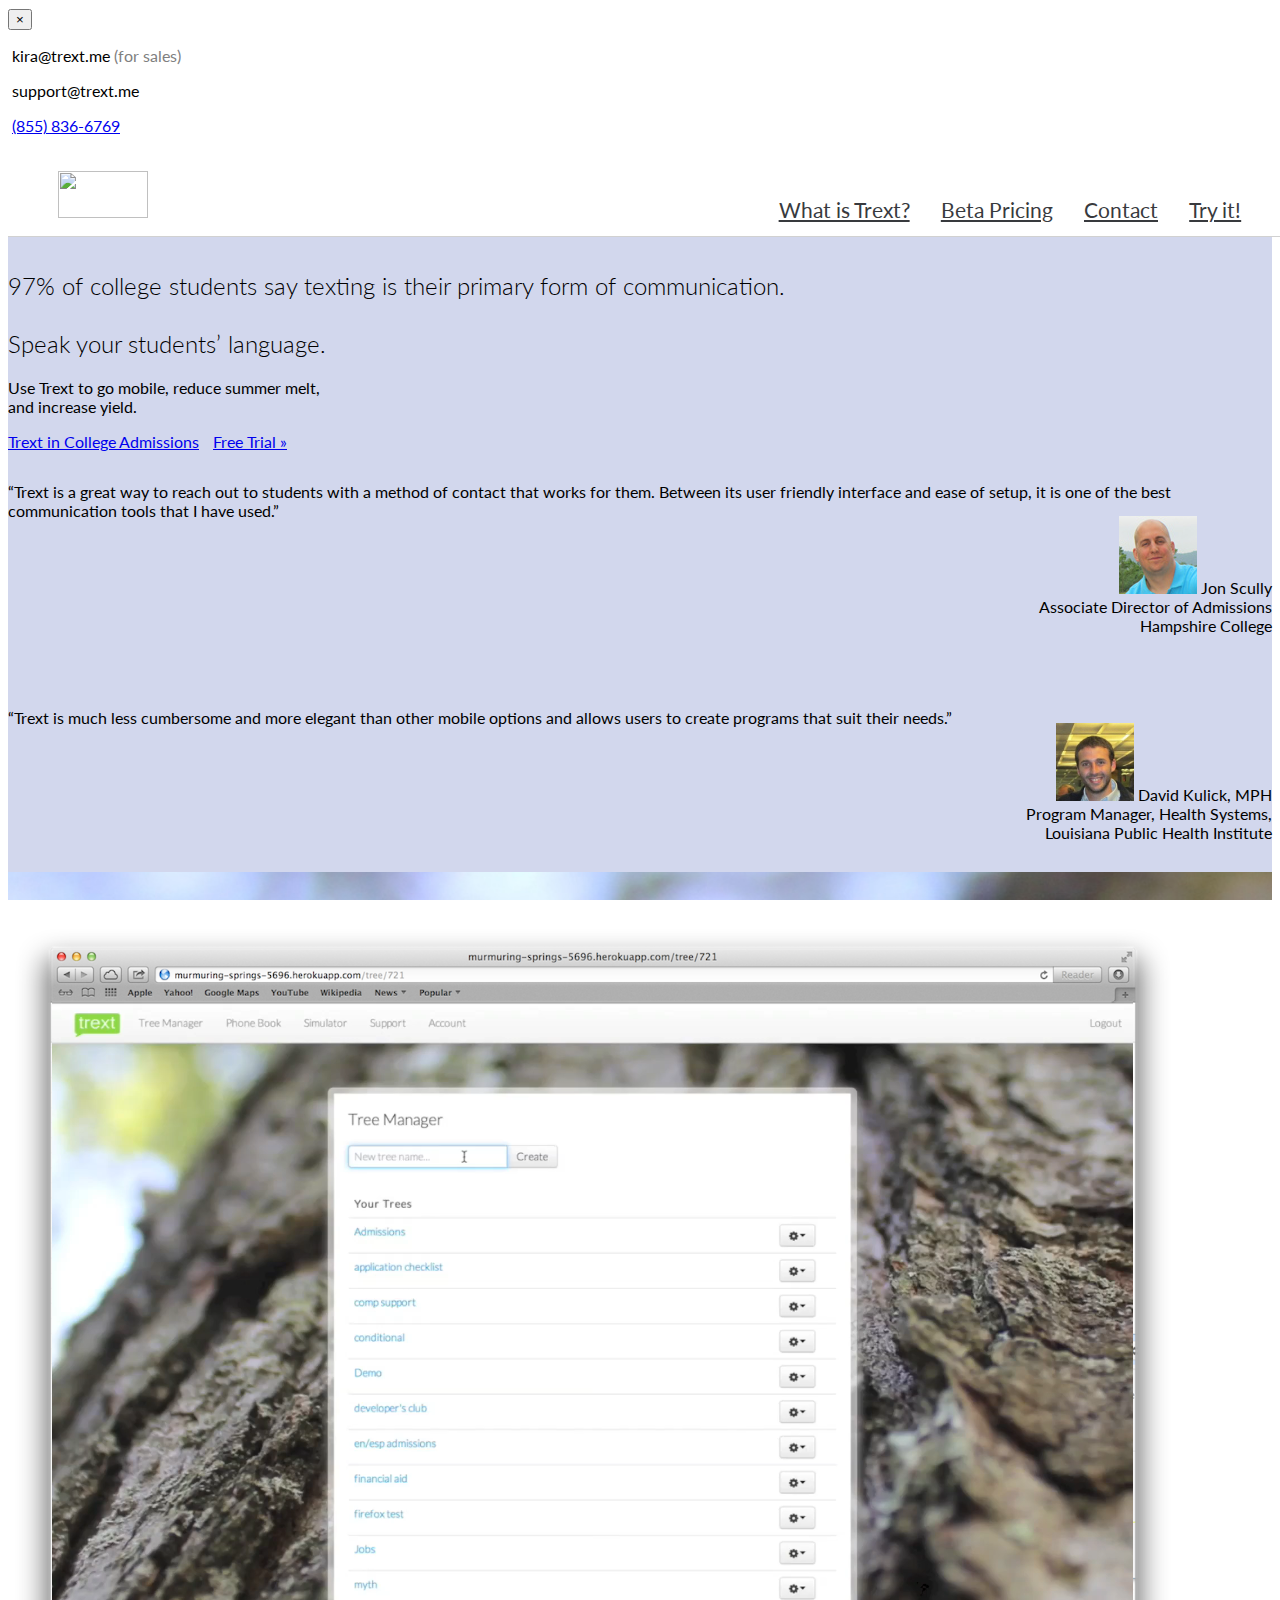
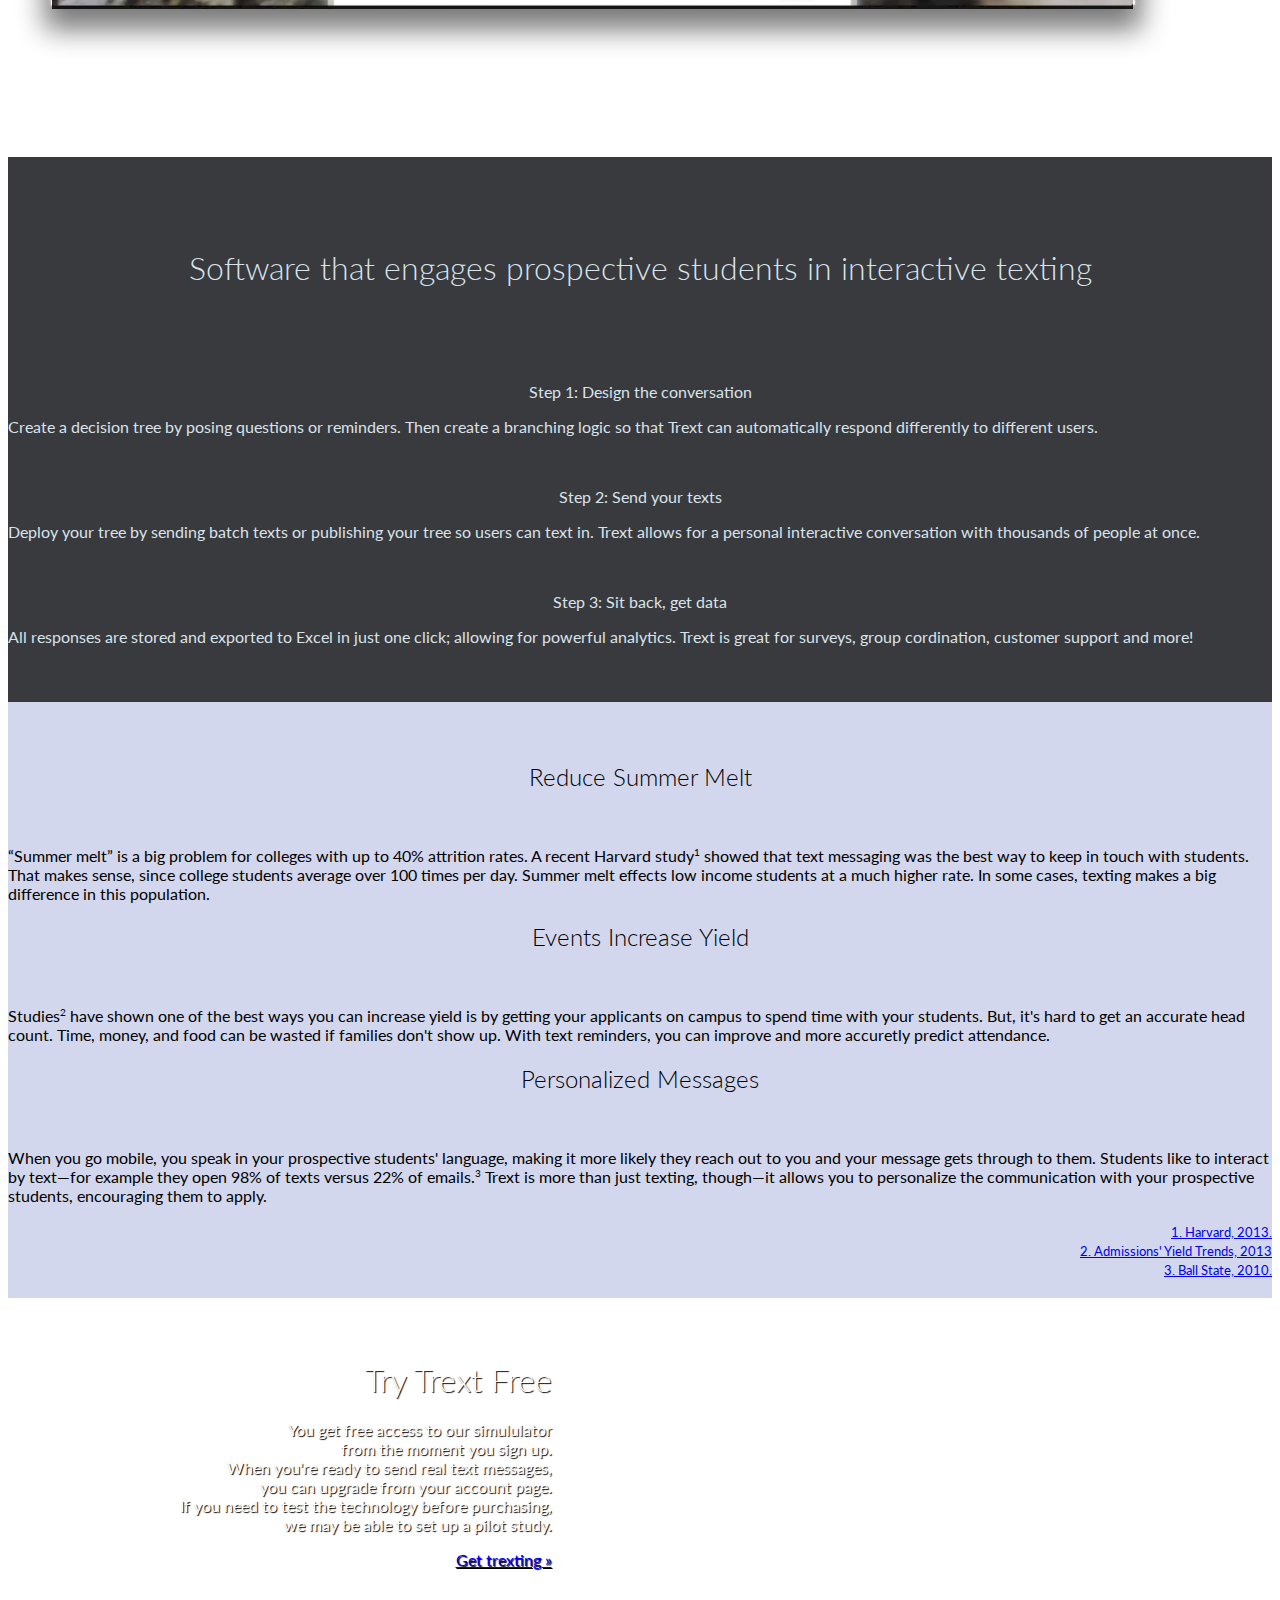
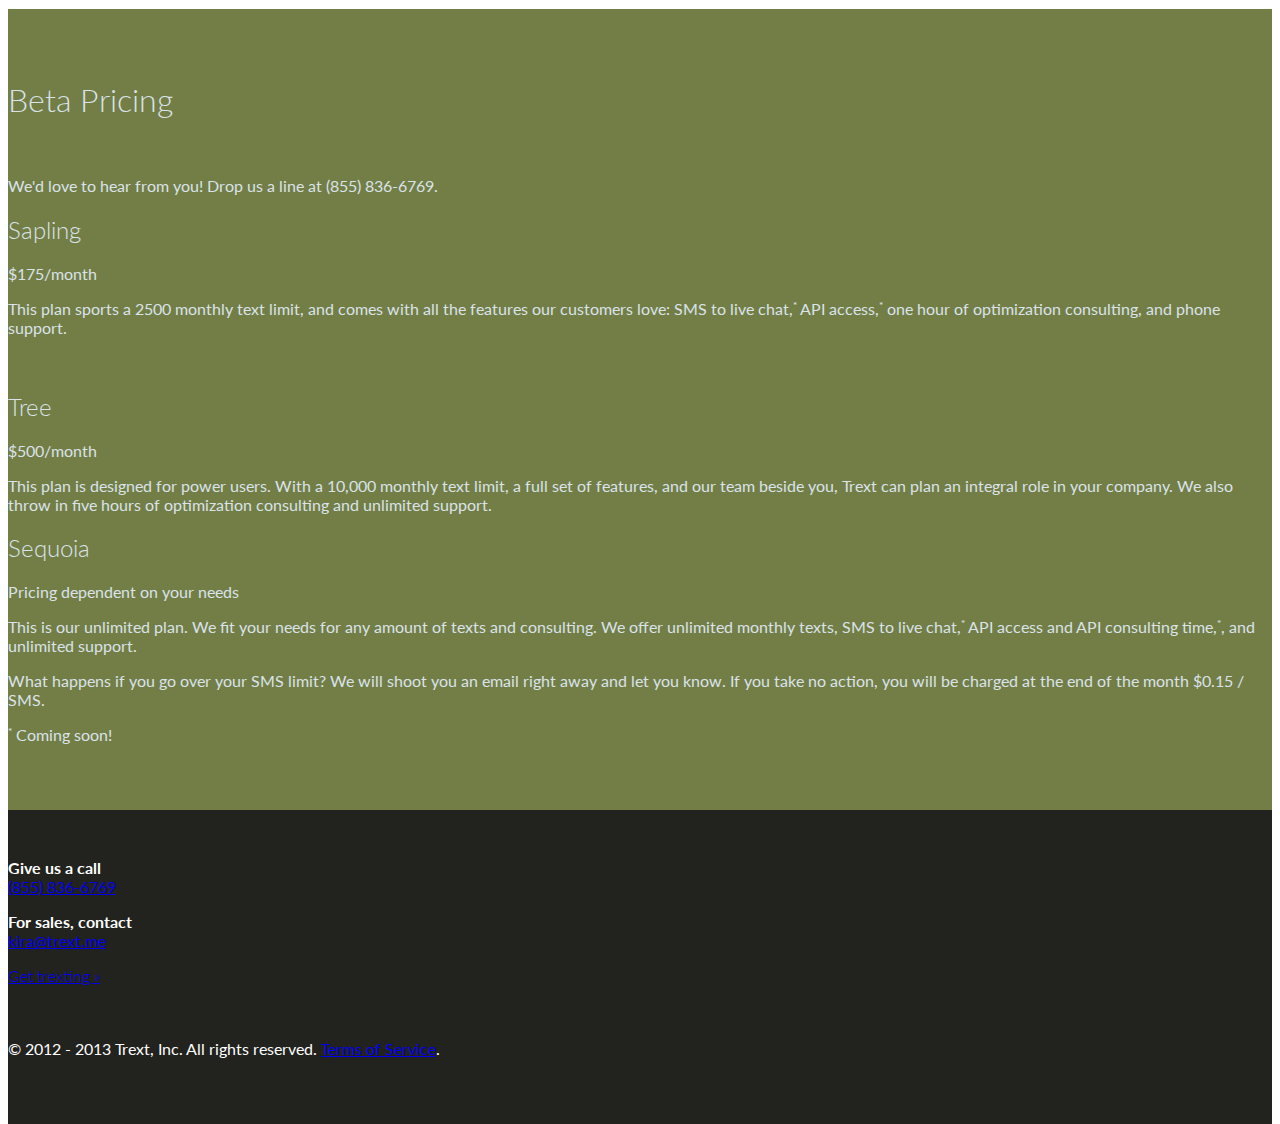
==== admissions.html @ d8ddca7c "addmissions landing page" ====
<!doctype html>
<html>
<head>
	<title>Trext for Admissions</title>
	<link href='http://fonts.googleapis.com/css?family=Lato:300,700' rel='stylesheet' type='text/css'>
	<link href="http://netdna.bootstrapcdn.com/twitter-bootstrap/2.3.2/css/bootstrap-combined.min.css" rel="stylesheet">
	<link href="http://netdna.bootstrapcdn.com/font-awesome/3.2.1/css/font-awesome.min.css" rel="stylesheet">
	<meta charset="utf-8" />
	<link rel="stylesheet" href="style.css"/>
	<style>

	sup{
		font-size:0.6em;
	}
	.highlight{
		font-weight: 700;
	}
	</style>
</head>
<body>
	<!-- to do:
	1. add favico
	2. push live
	3. add testimonials:
			"Trext is a great way to reach out to students with a method of contact that works for them. Between its user friendly interface and ease of setup, it is one of the best communication tools that I have used."
			Jon Scully, Associate Director of Admissions (also suggested we use his linkedin picture)
			Need one more
			-->

	<div class="modal hide fade" id="contact" style="z-index:20; top:220px;" tabindex="-1" data-backdrop="false" role="dialog" aria-labelledby="myModalLabel" aria-hidden="true">
		<div class="modal-body">
			<button type="button" class="close" data-dismiss="modal" aria-hidden="true">&times;</button>
			<p class="lead"><i class="icon-envelope"></i> &nbsp;kira@trext.me <span class="gray">(for sales)</span></p>
			<p class="lead"><i class="icon-envelope"></i> &nbsp;support@trext.me</p>
			<p class="lead"><i class="icon-phone"></i> &nbsp;<a href="tel:8558366769">(855) 836-6769</a></p>
		</div>
	</div>	
	<div id="header">
		<a class="pull-left" href="#front"><img src="trext_logo_no_leaf.png" style="width:90px; height:47px;" width="90"/></a>
		<ul id="nav">
			<li><a href="#about">What is Trext?</a></li>
			<li><a href="#pricing">Beta Pricing</a></li>
			<li><a href="#contact" data-toggle="modal">Contact</a></li>
			<li><a href="https://app.trext.me/signup.html">Try it!</a></li>
		</ul>
	</div>
		<div id="start" class="section" style="background:#D2D7ED; padding-bottom:30px; padding-top:100px;">
		<div class="container" style="">
				<div class="row">
					<div class="span6">
						<h2>97% of college students say texting is their primary form of communication. <br><br>Speak your students&rsquo; language.</h2>
						<p class="lead">Use Trext to go mobile, reduce summer melt,<br/>and increase yield.</p>	
						<a style="margin-right:10px" href="#about" class="btn btn-primary btn-large">Trext in College Admissions</a>	
						<a href="https://app.trext.me/signup.html"  class="btn btn-warning btn-large">Free Trial &raquo;</a>
					</div>
					<div class="span6" style="padding-top:15px;">
						<div>
							<p>
								&ldquo;Trext is a great way to reach out to students with a method of contact that works for them. Between its user friendly interface and ease of setup, it is one of the best communication tools that I have used.&rdquo;
							</p>
							<div style="text-align:right; margin-top:-10px">
							<img src="Jon-Scully_photo.jpg" class="pull-right img-polaroid" style="margin-left:20px;margin-top:-10px;"/>

								Jon Scully<br/>
								Associate Director of Admissions<br/>
								Hampshire College

							</div>
						</div>
						<br/>
						<br/><br/>
						<div>
							<p>
								&ldquo;Trext is much less cumbersome and more elegant than other mobile options and allows users to create programs that suit their needs.&rdquo;
							</p>
							<div style="text-align:right; margin-top:-10px;">
							<img src="David_Kulick.jpg" class="pull-right img-polaroid" style="width:78px; height:78px;margin-left:20px;margin-top:-10px;"/>

							David Kulick, MPH<br/>
							Program Manager, Health Systems,<br/>
							Louisiana Public Health Institute

							</div>
						</div>
					</div>
				</div>
			</div>
	</div>

	<div class="section screenshotContainer" style="padding-bottom:0;">
		<div class="container" style="padding-top:75px;background:url(screen.png); background-size:1170px 744px; background-repeat:no-repeat;min-height:760px;">
			<video loop="true" autoplay="" style=" height:608px; width:1086px; margin-top:4px; margin-left:41px;">
				<source src="adVid.mp4">
				<source src="adVid.webm">
			</video>
		</div>
	</div>

	<div id="about" class="section" style="background:rgb(56, 58, 62); color:#DAE3EA; padding-bottom:40px; padding-top:70px;">

		<div class="container">
			<h1 style="text-align:center;">Software that engages prospective students in interactive texting</h1><br/><br/>
			<div class="row">
				<div class="span4">
					<div style="text-align:center;"><i class="icon-leaf" style="font-size:5em; "></i></div><br/>
					<p  style="text-align:center;" class="lead">Step 1: Design the conversation</p>
					<p class="lead">Create a decision tree by posing questions or reminders. Then create a branching logic so that Trext can automatically respond differently to different users.</p>
				</div>
				<div class="span4">
					<div style="text-align:center;"><i class="icon-bullhorn" style="font-size:5em;"></i></div><br/>
					<p style="text-align:center;"  class="lead">Step 2: Send your texts</p>
					<p class="lead">Deploy your tree by sending batch texts or publishing your tree so users can text in. Trext allows for a personal interactive conversation with thousands of people at once.</p>
				</div>
				<div class="span4">
					<div style="text-align:center;"><i class="icon-table" style="font-size:5em;"></i></div><br/>
					<p  style="text-align:center;" class="lead">Step 3: Sit back, get data</p>
					<p class="lead">All responses are stored and exported to Excel in just one click; allowing for powerful analytics. Trext is great for surveys, group cordination, customer support and more!</p>
				</div>
			</div>

			
		</div>
	</div>

	<div id="college" class="section" style="background:#D2D7ED; padding-top:40px; padding-bottom:20px;">
		<div class="container">
			<div class="row">
				<div class="span4">
					<div style="text-align:center;"><h2>Reduce Summer Melt</h2></div><br/>
					<p class="lead">&ldquo;Summer melt&rdquo; is a big problem for colleges with up to 40% attrition rates. A recent Harvard study<sup>1</sup> showed that text messaging was the best way to keep in touch with students. That makes sense, since college students average over 100 times per day. Summer melt effects low income students at a much higher rate. In some cases, texting makes a big difference in this population.</p>
				</div>
				<div class="span4">
					<div style="text-align:center;"><h2>Events Increase Yield</h2></div><br/>
					<p class="lead">Studies<sup>2</sup> have shown one of the best ways you can increase yield is by getting your applicants on campus to spend time with your students. But, it's hard to get an accurate head count. Time, money, and food can be wasted if families don't show up. With text reminders, you can improve and more accuretly predict attendance.</p>
				</div>
				<div class="span4">
					<div style="text-align:center;"><h2>Personalized Messages</h2></div><br/>
					<p class="lead">When you go mobile, you speak in your prospective students' language, making it more likely they reach out to you and your message gets through to them. Students like to interact by text—for example they open 98% of texts versus 22% of emails.<sup>3</sup> Trext is more than just texting, though—it allows you to personalize the communication with your prospective students, encouraging them to apply.</p>
				</div>
			</div>
			<div style="text-align:right;">
				<a href="http://scholar.harvard.edu/files/bencastleman/files/castleman_page_-_summer_nudging_-_april_2013.pdf"><small>1. Harvard, 2013.</small></a></br>
				<a href="http://www.inigral.com/AdmissionsYieldSurvey.pdf"><small>2. Admissions' Yield Trends, 2013</small></a></br>
				<a href="http://jimromenesko.com/2012/02/22/ball-state-prof-studies-college-students-phone-use/"><small>3. Ball State, 2010.</small></a>
			</div>
		</div>
	</div>

	<div id="pricing" class="section freeContainer" style="padding-top:40px; padding-bottom:40px;">
		<div class="container">
			<div style="width:43%; text-align:right;" class="pull-right">
				<h1>Try Trext Free</h1>
				<p class="lead">You get free access to our simululator <br>from the moment you sign up.<br>When you're ready to send real text messages, <br>you can upgrade from your account page. <br>If you need to test the technology before purchasing,<br> we may be able to set up a pilot study.</p>
				<a href="https://app.trext.me/signup.html" class="btn pull-right btn-warning btn-large">Get trexting &raquo;</a>
			</div>
		</div>
	</div>

		

	<div class="section" style="background:rgb(114,126,69); color:#DAE3EA;">
		<div class="container">
			<h1>Beta Pricing</h1><br>
			<p class="lead white">
				We'd love to hear from you! Drop us a line at (855) 836-6769.
			</p>
			<div class="row">

				<div class="span4">
					<h2>Sapling</h2>
					<p class="lead">$175/month</p>
					<p>This plan sports a 2500 monthly text limit, and comes with all the features our customers love: SMS to live chat,<sup>*</sup> API access,<sup>*</sup> one hour of optimization consulting, and phone support.</p><br>
					<!-- <button class="btn">Grow &raquo;</button> -->
				</div>

				<div class="span4">
					<h2>Tree</h2>
					<p class="lead">$500/month</p>
					<p>This plan is designed for power users. With a 10,000 monthly text limit, a full set of features, and our team beside you, Trext can plan an integral role in your company. We also throw in five hours of optimization consulting and unlimited support.</p>
					<!-- <button class="btn">Thrive &raquo;</button> -->
				</div>
				<div class="span4">
					<h2>Sequoia</h2>
					<p class="lead">Pricing dependent on your needs</p>
					<p>This is our unlimited plan. We fit your needs for any amount of texts and consulting. We offer unlimited monthly texts, SMS to live chat,<sup>*</sup> API access and API consulting time,<sup>*</sup>, and unlimited support.
					</p>
					<!-- <button class="btn">Plant &raquo;</button><br/><br/> -->
				</div>
			</div>
			<!-- <h2 style="text-align:center;">To get started, contact us at kira@trext.me or (855) 836-6769.</h2> -->
			<p class="white">What happens if you go over your SMS limit? We will shoot you an email right away and let you know. If you take no action, you will be charged at the end of the month $0.15 / SMS.</p>
			<p class="white"><sup>*</sup> Coming soon!</p>
		</div>
	</div>

	<div class="section" style="background:rgb(34,34,30); color: white; padding-top:2em;">
		<div class="container">
			<div class="row">
				<div class="span3">
					<p><strong>Give us a call</strong><br/><a href="tel:8558366769">(855) 836-6769</a></p>
					<!-- <a href="">The Trext Team</a><br/> -->
					<!-- <a href="">Careers</a><br/> -->
					
				</div>

				<div class="span3">
					<p><strong>For sales, contact</strong><br/><a href="mailto:kira@trext.me">kira@trext.me</a></p>
					<!-- <a href="">Advisors</a><br/> -->
					<!-- <a href="">Support</a> -->
				</div>
				<div class="span3">
					
				</div>
				<div class="span3">
					<a href="https://app.trext.me/signup.html" class="btn btn-warning btn-large" style="width:100%; font-weight:300">Get trexting &raquo;</a>
				</div>
			</div><br/><br/>
			<div><p>&copy; 2012 - 2013 Trext, Inc. All rights reserved. <a href="https://app.trext.me/beta_testing_tos.html">Terms of Service</a>.</p></div>
		</div>
	</div>


<!-- 
	<div style="background:#632763; color:#DAE3EA; padding-top:7em; padding-bottom:7em;">

		<div class="container">
			<div class="row">
				<div class="span6">
					<p class="lead">96% of text messages are read within two minutes</p>
				</div>
				<div class="span6">
					<p class="lead">22% of emails are read within two minutes</p>
				</div>
			</div>

			
		</div>
	</div> -->
	<script src="http://code.jquery.com/jquery.min.js"></script>
	<script src="http://netdna.bootstrapcdn.com/twitter-bootstrap/2.3.2/js/bootstrap.min.js"></script>
	<script>
		var $window = $(window),
			$document = $(document);
		$("a").on('click',function(e) {
			var $a = $(this),
				$target = $($a.attr("href"));
			if($a.attr("href")[0] === "#" && $a.attr("href").indexOf("contact") === -1) { //if link is on same page
				e.preventDefault();
				$("body,html").animate({scrollTop:$target.offset().top - parseInt($target.css("padding-top")) - 10},"slow");
			}
		});
		  var _gaq = _gaq || [];
  _gaq.push(['_setAccount', 'UA-37940961-1']);
  _gaq.push(['_trackPageview']);

  (function() {
    var ga = document.createElement('script'); ga.type = 'text/javascript'; ga.async = true;
    ga.src = ('https:' == document.location.protocol ? 'https://ssl' : 'http://www') + '.google-analytics.com/ga.js';
    var s = document.getElementsByTagName('script')[0]; s.parentNode.insertBefore(ga, s);
  })();
	</script>

</body>
</html>
---- style.css ----
html,body{
			height:100%;
			font-family: 'Lato', sans-serif!important;
		}
		h1,h2,h3{
			font-family: 'Lato', sans-serif!important;
			font-weight: 300;
		}
	
		#front {
			height:95%;
			background: url("front.jpg") fixed no-repeat center top ; 
			-webkit-background-size: cover;
			-moz-background-size: cover;
			-o-background-size: cover;
			background-size: cover;
			position: relative;
			top:5%;
		}
		#header{
			padding:20px;
			padding-top:20px;
			padding-left:50px;
			padding-right:50px;
			position: fixed;
			z-index: 2;
			background:white;
			width:94%;
			height:5%;
			border-bottom:1px solid #D1D1D1;
		}
	#nav{
			padding-top:3px;
			float:right;
			list-style: none;
			margin-right:20px;
		}
		#nav li{
			display:inline-block;
			padding-left:1.7em;
			padding-top:7px;
		}
		#nav li a{
			color:rgb(56, 58, 62);
			font-size:1.3em;
		}

		#front .lead{
			color:white;
			font-size:2em;
			line-height: 2em;
		}
		.icon-play-circle{
			cursor: pointer;
			position:absolute; top:41%; left:44%; font-size:12em; color:rgb(255,255,255);
			opacity: 0.75;
			transition:opacity 0.7s;

		}
		.icon-play-circle:hover {
			opacity: 1;
		}

		.screenshotContainer {
			background: url("bluryTree.jpg") fixed no-repeat center top ; 
			-webkit-background-size: cover;
			-moz-background-size: cover;
			-o-background-size: cover;
			background-size: cover;
			padding-bottom:0;
		}

		.freeContainer {
			background: url("signup.jpg") fixed no-repeat center top ; 
			-webkit-background-size: cover;
			-moz-background-size: cover;
			-o-background-size: cover;
			background-size: cover;
			min-height:230px;
			text-shadow: 1px 1px 1px #000;
			color:white;
		}

		.somethingContainer {
			background: url("bark.jpg") fixed no-repeat center top ; 
			-webkit-background-size: cover;
			-moz-background-size: cover;
			-o-background-size: cover;
			background-size: cover;
		}

		.team {
			background: url("team.jpg") fixed no-repeat center top ; 
			-webkit-background-size: cover;
			-moz-background-size: cover;
			-o-background-size: cover;
			background-size: cover;
			min-height:500px;
		}

		.section {
			padding-top:50px; padding-bottom:50px;
		}

		.gray{
			color:gray;
		}

		.ilink{
			color:gray;
			transition: color 0.6s;
		}
		.ilink:hover{
			color:black;
			text-decoration: none;
		}


@media only screen 
and (min-device-width : 320px) 
and (max-device-width : 480px) { 
	#header{
		display:none!important;
	}
	.screenshotContainer{
		display:none;
	}
	#front{
		display:none;
	}
}

@media only screen 
and (min-device-width : 768px) 
and (max-device-width : 1024px)  { 
	#header{
		display:none!important;
	}
	.screenshotContainer{
		display:none;
	}
	#front{
		display:none;
	}
}
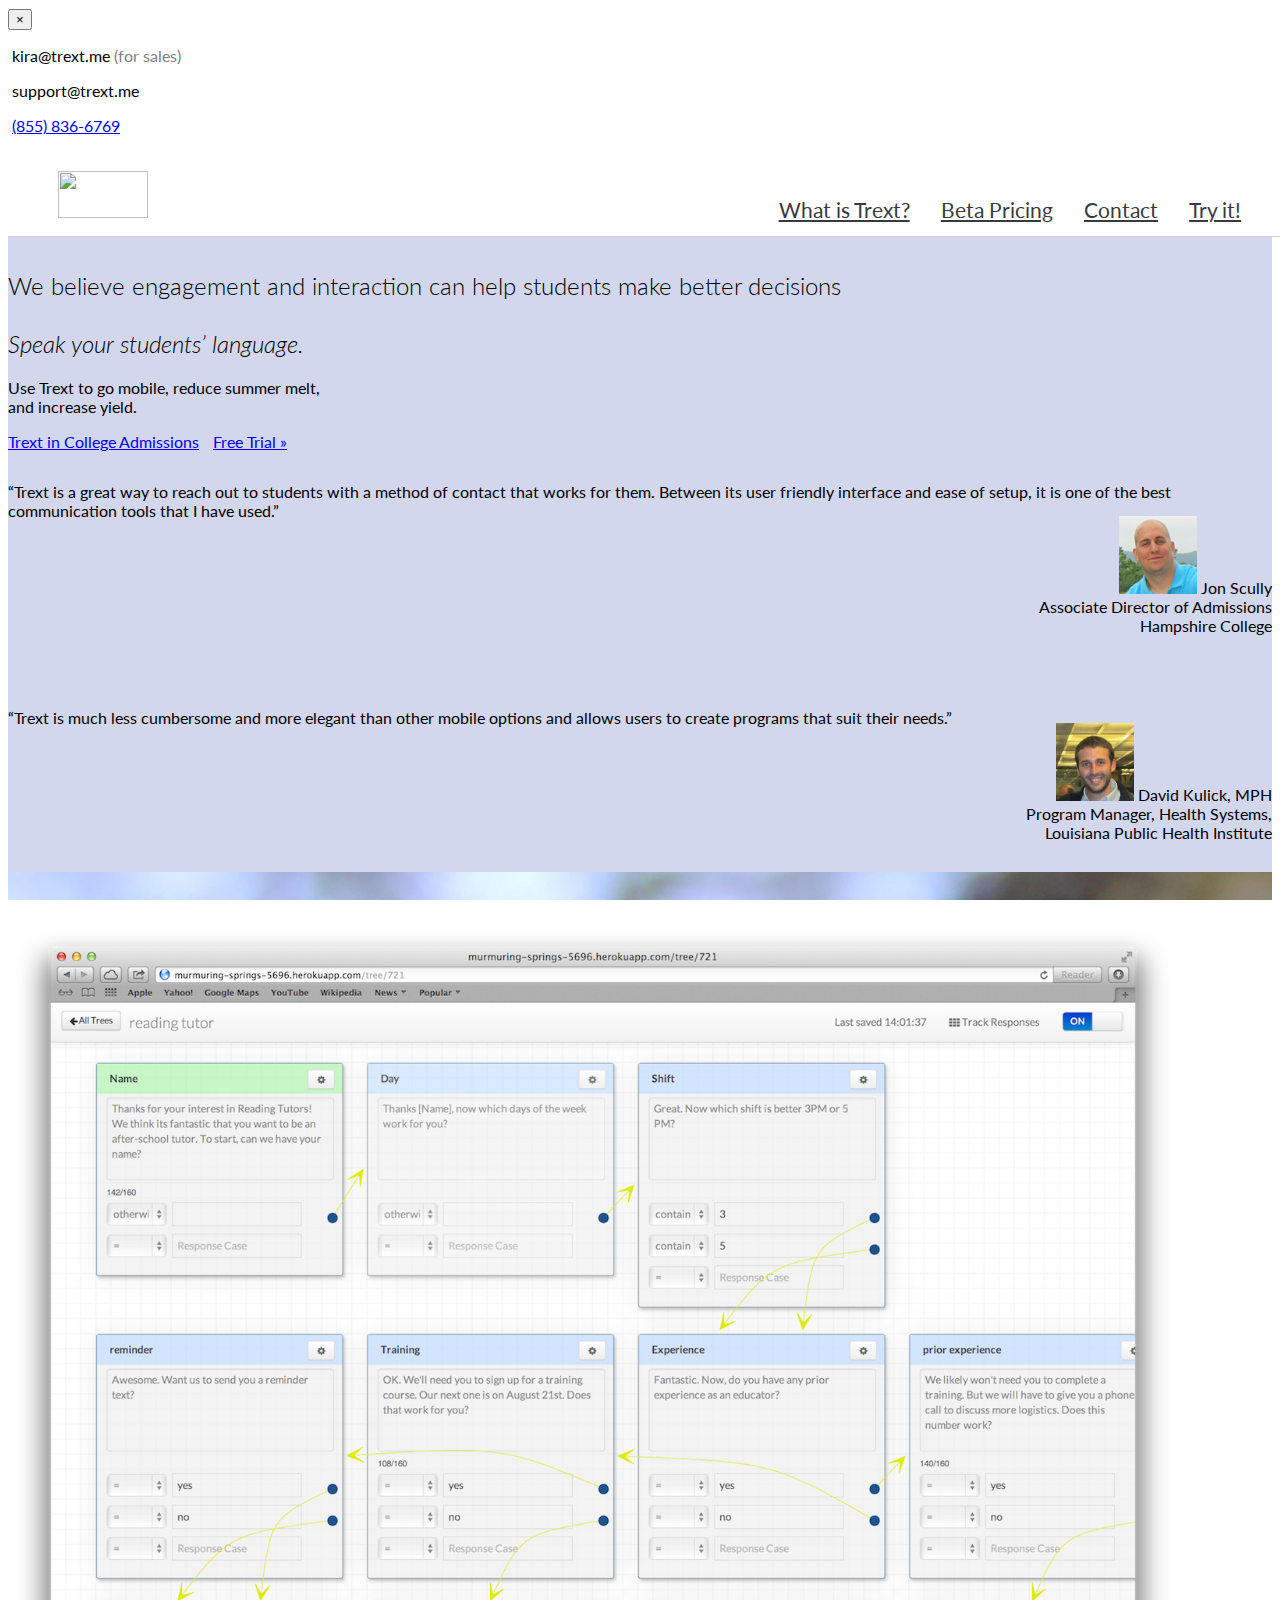
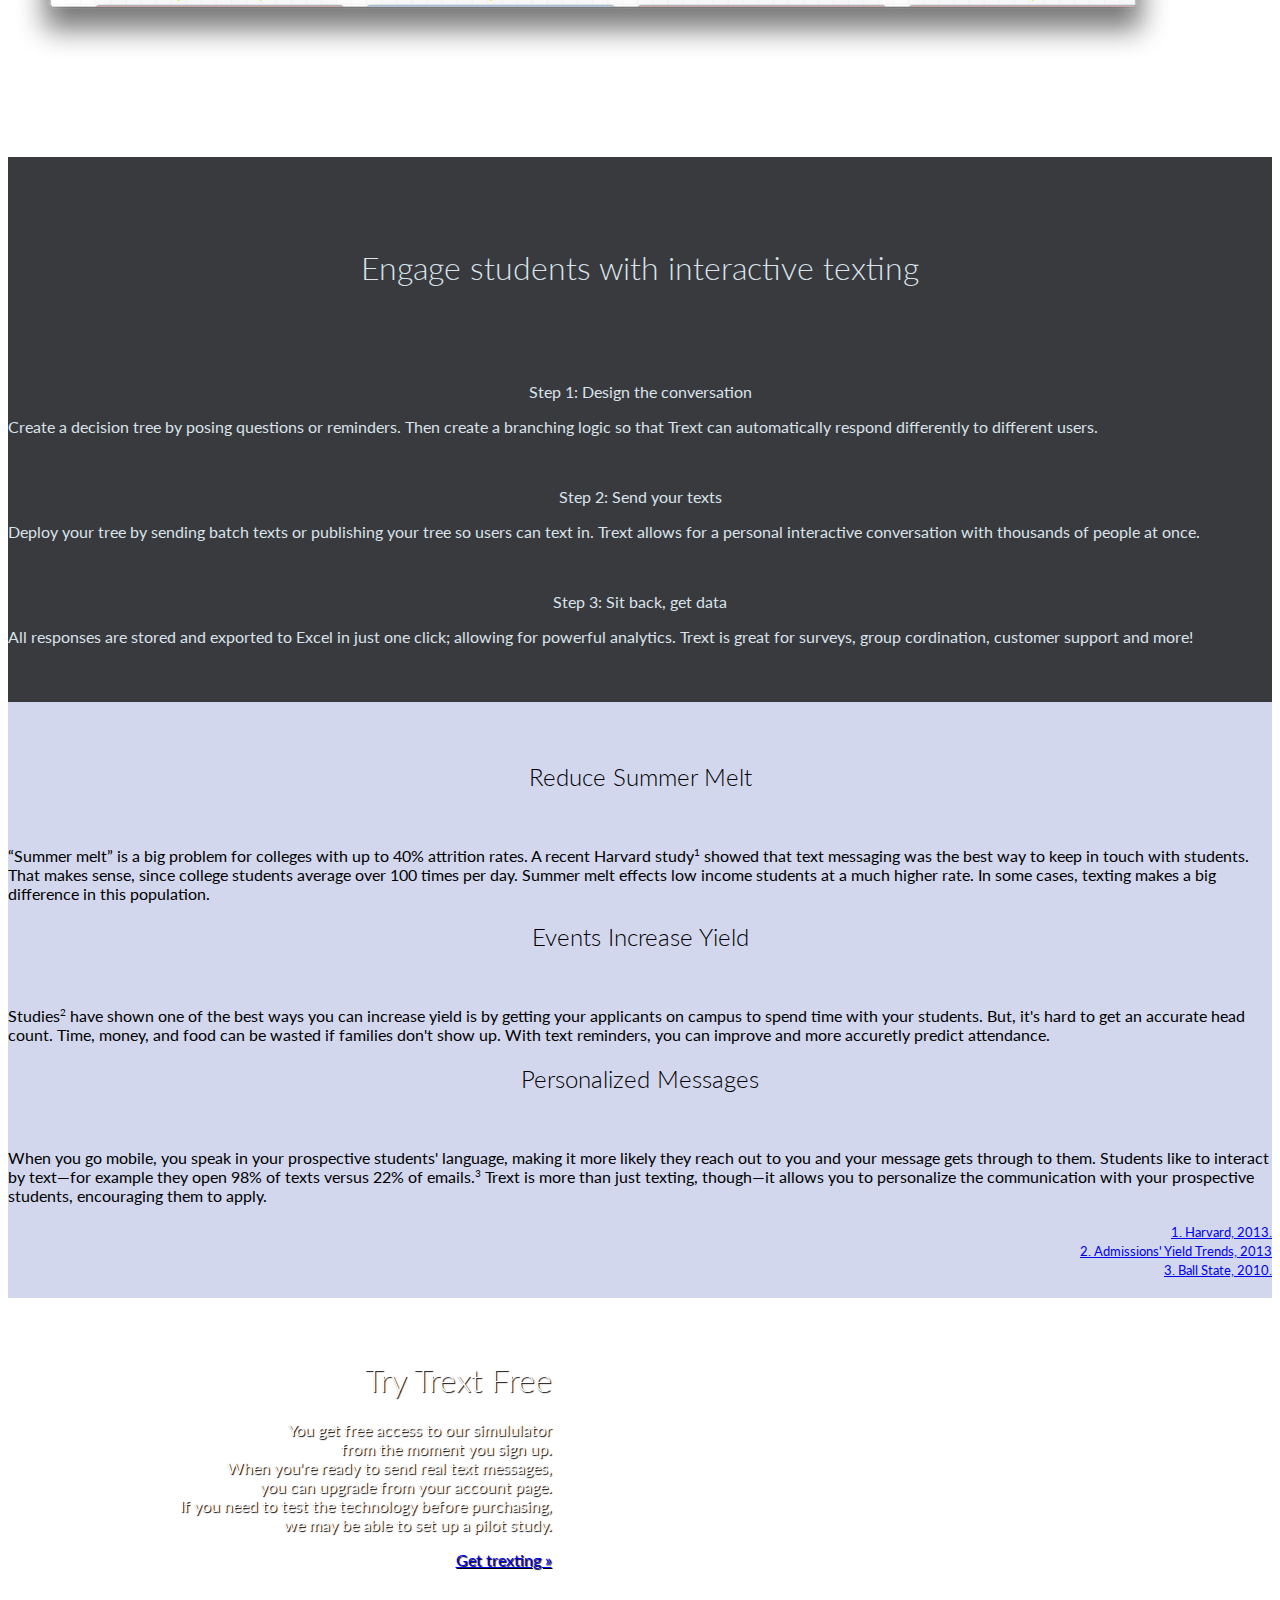
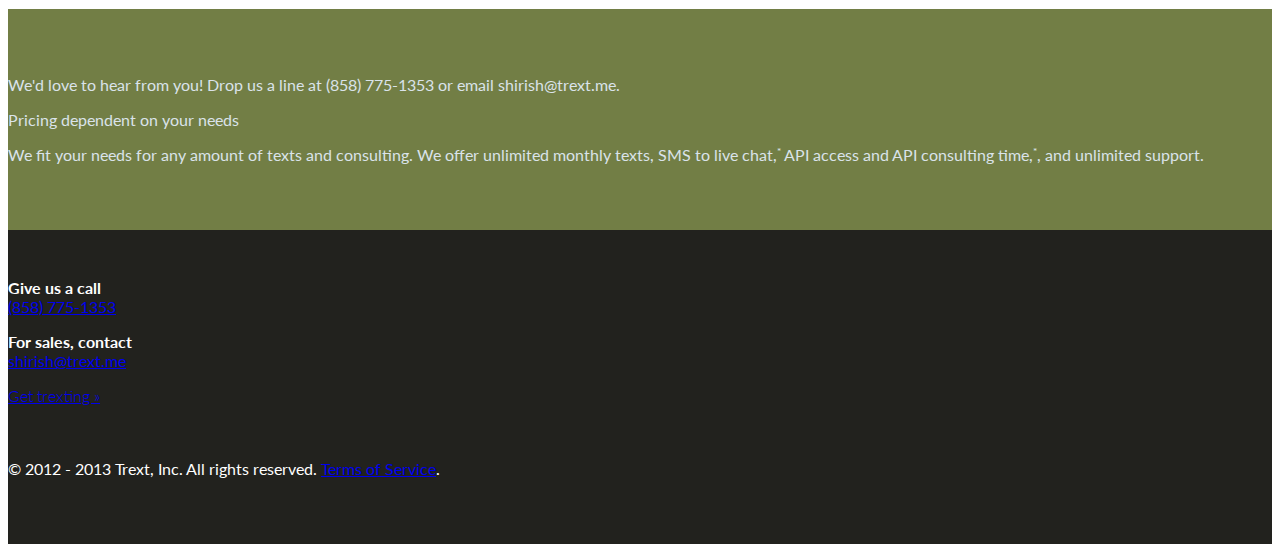
==== commit c3b6ad68: "changed with shirish's info, admissions page edits" ====
--- a/admissions.html
+++ b/admissions.html
@@ -48,7 +48,7 @@
 		<div class="container" style="">
 				<div class="row">
 					<div class="span6">
-						<h2>97% of college students say texting is their primary form of communication. <br><br>Speak your students&rsquo; language.</h2>
+						<h2>We believe engagement and interaction can help students make better decisions <br><br><i>Speak your students&rsquo; language.</i></h2>
 						<p class="lead">Use Trext to go mobile, reduce summer melt,<br/>and increase yield.</p>	
 						<a style="margin-right:10px" href="#about" class="btn btn-primary btn-large">Trext in College Admissions</a>	
 						<a href="https://app.trext.me/signup.html"  class="btn btn-warning btn-large">Free Trial &raquo;</a>
@@ -99,7 +99,7 @@
 	<div id="about" class="section" style="background:rgb(56, 58, 62); color:#DAE3EA; padding-bottom:40px; padding-top:70px;">
 
 		<div class="container">
-			<h1 style="text-align:center;">Software that engages prospective students in interactive texting</h1><br/><br/>
+			<h1 style="text-align:center;">Engage students with interactive texting </h1><br/><br/>
 			<div class="row">
 				<div class="span4">
 					<div style="text-align:center;"><i class="icon-leaf" style="font-size:5em; "></i></div><br/>
@@ -160,36 +160,16 @@
 
 	<div class="section" style="background:rgb(114,126,69); color:#DAE3EA;">
 		<div class="container">
-			<h1>Beta Pricing</h1><br>
 			<p class="lead white">
-				We'd love to hear from you! Drop us a line at (855) 836-6769.
+				We'd love to hear from you! Drop us a line at (858) 775-1353 or email shirish@trext.me.
 			</p>
 			<div class="row">
-
-				<div class="span4">
-					<h2>Sapling</h2>
-					<p class="lead">$175/month</p>
-					<p>This plan sports a 2500 monthly text limit, and comes with all the features our customers love: SMS to live chat,<sup>*</sup> API access,<sup>*</sup> one hour of optimization consulting, and phone support.</p><br>
-					<!-- <button class="btn">Grow &raquo;</button> -->
-				</div>
-
-				<div class="span4">
-					<h2>Tree</h2>
-					<p class="lead">$500/month</p>
-					<p>This plan is designed for power users. With a 10,000 monthly text limit, a full set of features, and our team beside you, Trext can plan an integral role in your company. We also throw in five hours of optimization consulting and unlimited support.</p>
-					<!-- <button class="btn">Thrive &raquo;</button> -->
-				</div>
-				<div class="span4">
-					<h2>Sequoia</h2>
+				<div class="span4">
 					<p class="lead">Pricing dependent on your needs</p>
-					<p>This is our unlimited plan. We fit your needs for any amount of texts and consulting. We offer unlimited monthly texts, SMS to live chat,<sup>*</sup> API access and API consulting time,<sup>*</sup>, and unlimited support.
+					<p>We fit your needs for any amount of texts and consulting. We offer unlimited monthly texts, SMS to live chat,<sup>*</sup> API access and API consulting time,<sup>*</sup>, and unlimited support.
 					</p>
-					<!-- <button class="btn">Plant &raquo;</button><br/><br/> -->
-				</div>
-			</div>
-			<!-- <h2 style="text-align:center;">To get started, contact us at kira@trext.me or (855) 836-6769.</h2> -->
-			<p class="white">What happens if you go over your SMS limit? We will shoot you an email right away and let you know. If you take no action, you will be charged at the end of the month $0.15 / SMS.</p>
-			<p class="white"><sup>*</sup> Coming soon!</p>
+				</div>
+			</div>
 		</div>
 	</div>
 
@@ -197,14 +177,14 @@
 		<div class="container">
 			<div class="row">
 				<div class="span3">
-					<p><strong>Give us a call</strong><br/><a href="tel:8558366769">(855) 836-6769</a></p>
+					<p><strong>Give us a call</strong><br/><a href="tel:8587751353">(858) 775-1353</a></p>
 					<!-- <a href="">The Trext Team</a><br/> -->
 					<!-- <a href="">Careers</a><br/> -->
 					
 				</div>
 
 				<div class="span3">
-					<p><strong>For sales, contact</strong><br/><a href="mailto:kira@trext.me">kira@trext.me</a></p>
+					<p><strong>For sales, contact</strong><br/><a href="mailto:shirish@trext.me">shirish@trext.me</a></p>
 					<!-- <a href="">Advisors</a><br/> -->
 					<!-- <a href="">Support</a> -->
 				</div>
--- a/style.css
+++ b/style.css
@@ -68,6 +68,8 @@
 			-o-background-size: cover;
 			background-size: cover;
 			padding-bottom:0;
+			color:white;
+			text-shadow: 1px 1px 1px #000;
 		}
 
 		.freeContainer {
@@ -76,7 +78,7 @@
 			-moz-background-size: cover;
 			-o-background-size: cover;
 			background-size: cover;
-			min-height:230px;
+			min-height:215px;
 			text-shadow: 1px 1px 1px #000;
 			color:white;
 		}
